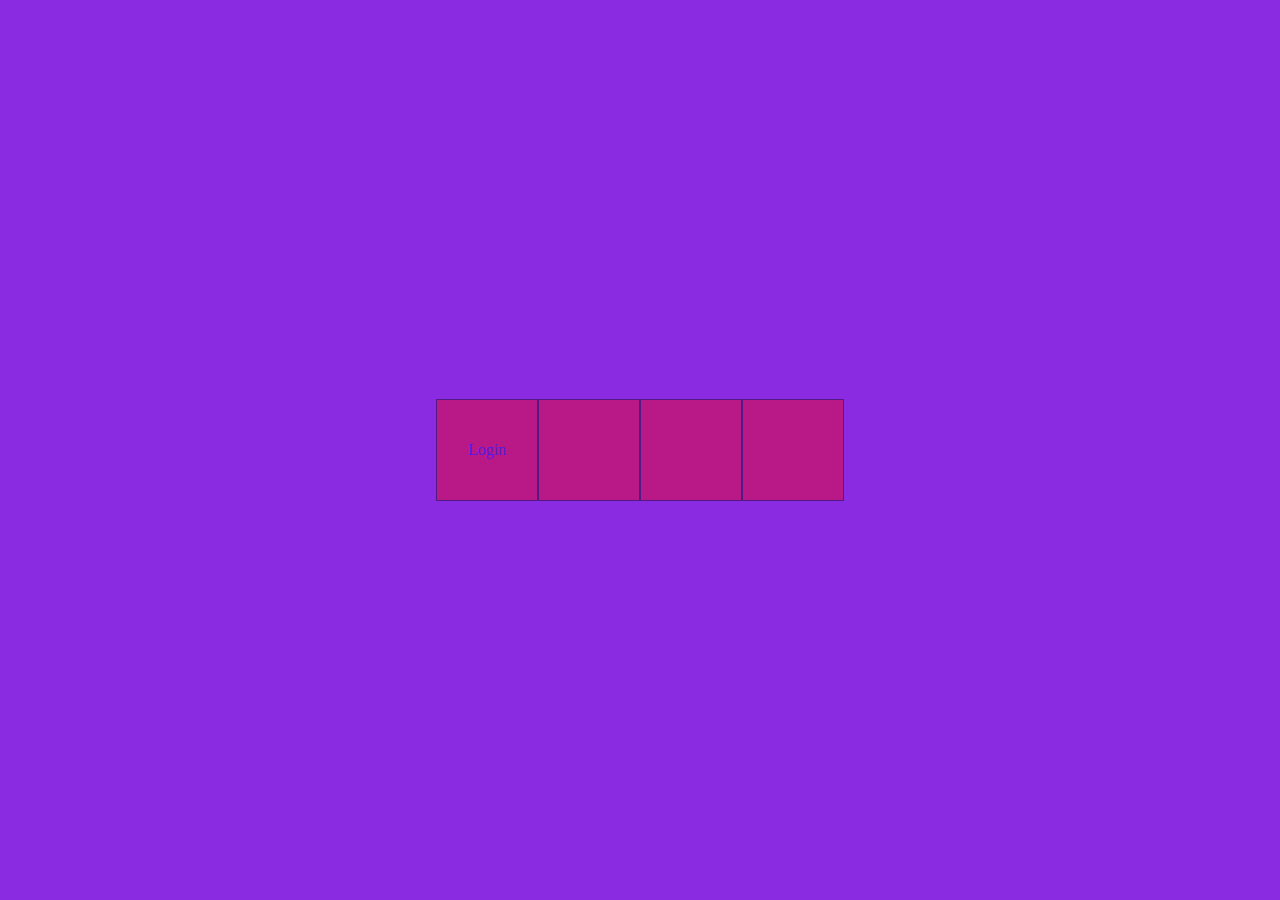
==== index.html @ 6758e1b6 "visualizacao" ====
<!DOCTYPE html>
<html lang="pt-br">
<head>
    <meta charset="UTF-8">
    <meta http-equiv="X-UA-Compatible" content="IE=edge">
    <meta name="viewport" content="width=device-width, initial-scale=1.0">
    <title>Viewer</title>
    <style>
        *{
            margin: 0;
            padding: 0;
            text-decoration: none;
            list-style: none;
        }
        body{
            height: 100vh;
            width: 100%;
            display: flex;
            justify-content: center;
            align-items: center;
            background-color: blueviolet;
        }
        div{
            display: flex;
            justify-content: center;
            align-items: center;
            background-color: red;
            width: 100px;
            aspect-ratio: 1;
            border-radius: 0px;
            font-size: 16px;
            border: 1px solid black;
        }
        div:hover{
            box-shadow: 0 0 10px;
            width: 110px;
        }
        div:not(:hover){
            opacity: .4;
        }
    </style>
</head>
<body>
    <div class="btn"><a href="DripStore_login/index.html">Login</a></div>
    <div class="btn"></div>
    <div class="btn"></div>
    <div class="btn"></div>
</body>
</html>
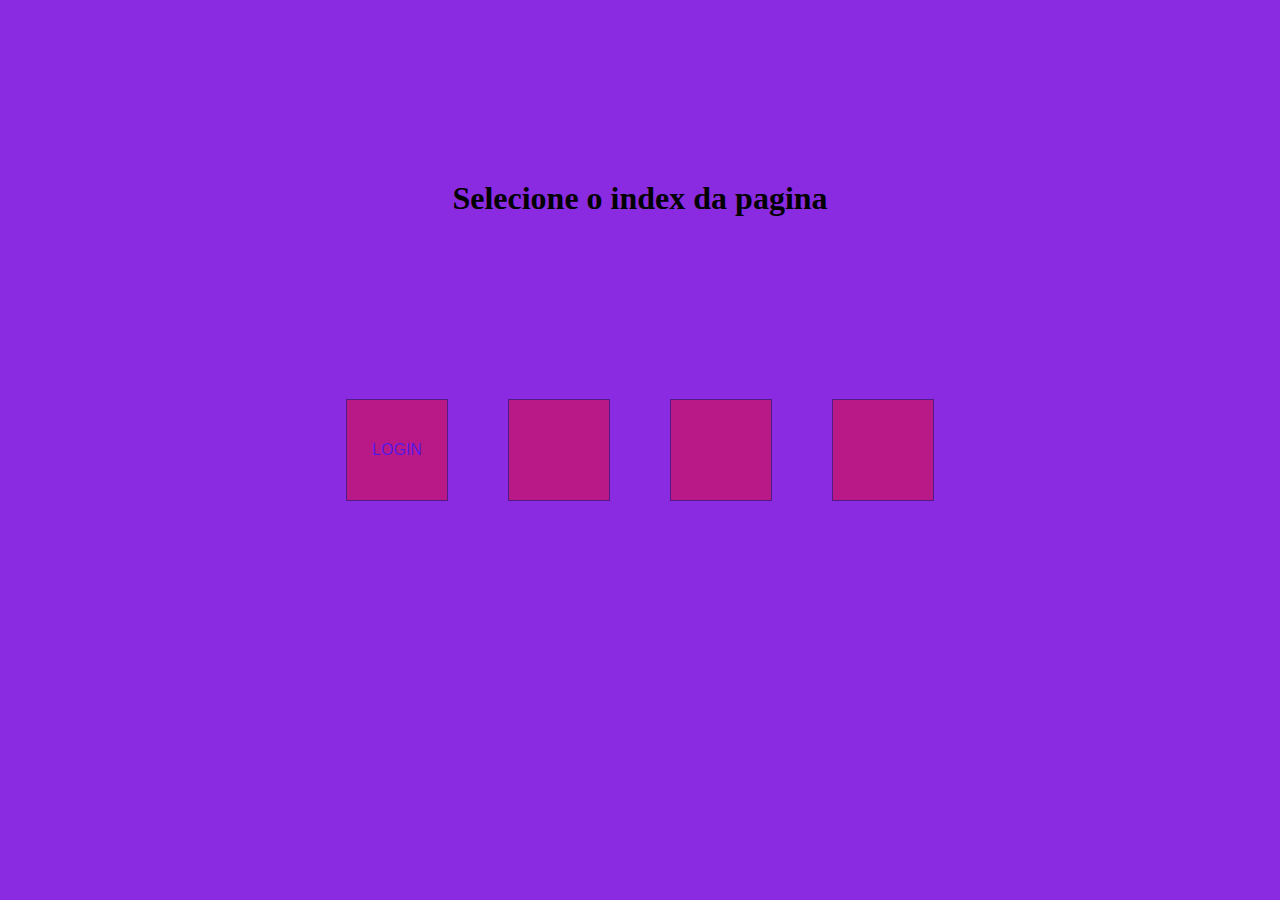
==== commit 41496361: "visualizacao" ====
--- a/index.html
+++ b/index.html
@@ -16,9 +16,13 @@
             height: 100vh;
             width: 100%;
             display: flex;
+            flex-direction: column;
             justify-content: center;
             align-items: center;
             background-color: blueviolet;
+        }
+        section{
+            display: flex;
         }
         div{
             display: flex;
@@ -30,20 +34,30 @@
             border-radius: 0px;
             font-size: 16px;
             border: 1px solid black;
+            font-family: Arial, Helvetica, sans-serif;
+            /* color: aliceblue; */
+            font-weight: 100;
+            transition: 0.3s;
+            margin: 0 30px;
         }
         div:hover{
             box-shadow: 0 0 10px;
-            width: 110px;
+            font-size: 32px;
+            width: 200px;
         }
         div:not(:hover){
+            width: 100px;
             opacity: .4;
         }
     </style>
 </head>
 <body>
-    <div class="btn"><a href="DripStore_login/index.html">Login</a></div>
-    <div class="btn"></div>
-    <div class="btn"></div>
-    <div class="btn"></div>
+    <h1 style="position: absolute; top:20%">Selecione o index da pagina</h1>
+    <section>
+        <div class="btn"><a href="DripStore_login/index.html">LOGIN</a></div>
+        <div class="btn"></div>
+        <div class="btn"></div>
+        <div class="btn"></div>
+    </section>
 </body>
 </html>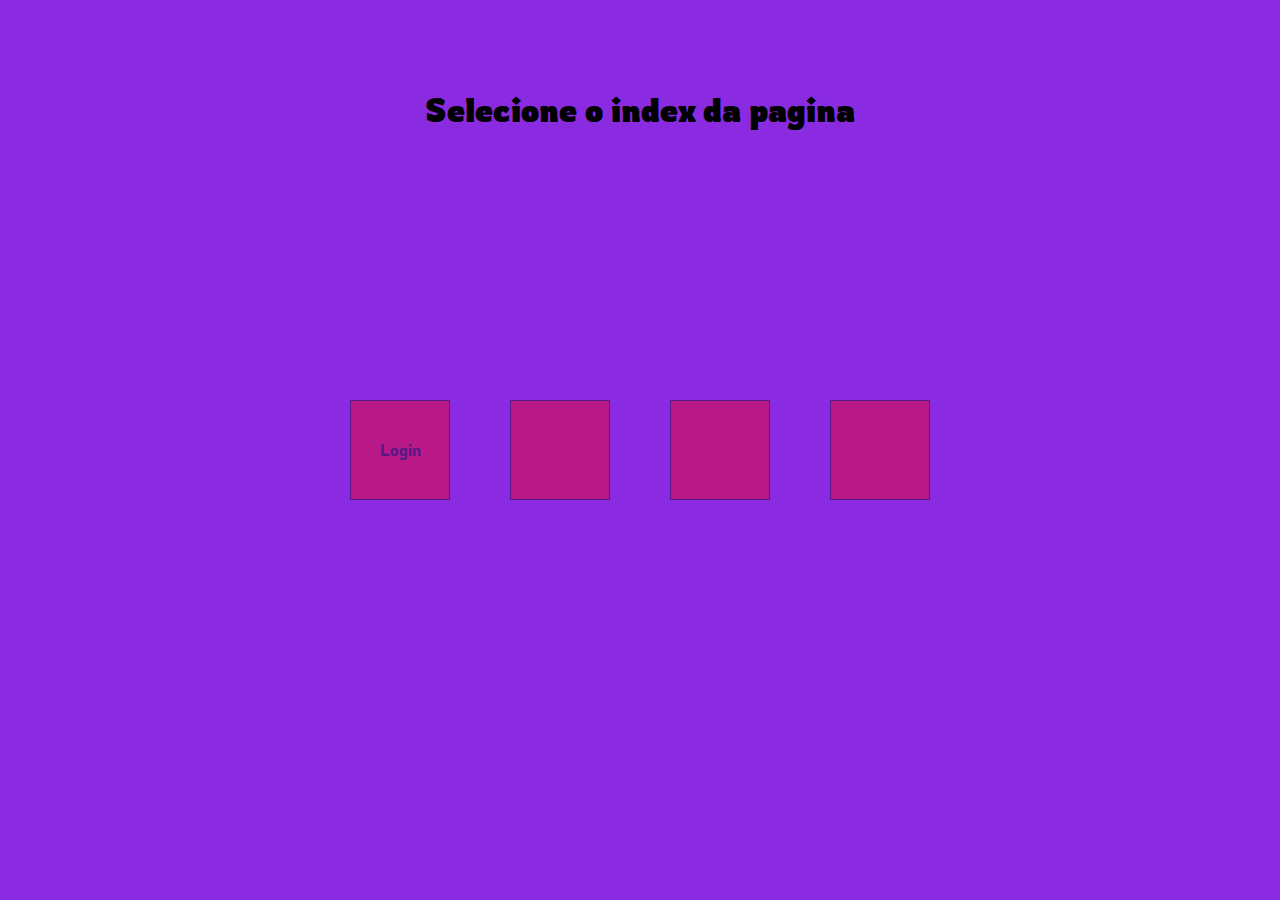
==== commit c4bc780e: "finalizado o css, html e reponsivo da pagina de login" ====
--- a/index.html
+++ b/index.html
@@ -5,56 +5,12 @@
     <meta http-equiv="X-UA-Compatible" content="IE=edge">
     <meta name="viewport" content="width=device-width, initial-scale=1.0">
     <title>Viewer</title>
-    <style>
-        *{
-            margin: 0;
-            padding: 0;
-            text-decoration: none;
-            list-style: none;
-        }
-        body{
-            height: 100vh;
-            width: 100%;
-            display: flex;
-            flex-direction: column;
-            justify-content: center;
-            align-items: center;
-            background-color: blueviolet;
-        }
-        section{
-            display: flex;
-        }
-        div{
-            display: flex;
-            justify-content: center;
-            align-items: center;
-            background-color: red;
-            width: 100px;
-            aspect-ratio: 1;
-            border-radius: 0px;
-            font-size: 16px;
-            border: 1px solid black;
-            font-family: Arial, Helvetica, sans-serif;
-            /* color: aliceblue; */
-            font-weight: 100;
-            transition: 0.3s;
-            margin: 0 30px;
-        }
-        div:hover{
-            box-shadow: 0 0 10px;
-            font-size: 32px;
-            width: 200px;
-        }
-        div:not(:hover){
-            width: 100px;
-            opacity: .4;
-        }
-    </style>
+    <link rel="stylesheet" href="style.css">
 </head>
 <body>
-    <h1 style="position: absolute; top:20%">Selecione o index da pagina</h1>
+    <h1 style="position: absolute; top:10%">Selecione o index da pagina</h1>
     <section>
-        <div class="btn"><a href="DripStore_login/index.html">LOGIN</a></div>
+        <div class="btn"><a href="DripStore_login/index.html">Login</a></div>
         <div class="btn"></div>
         <div class="btn"></div>
         <div class="btn"></div>
--- a/style.css
+++ b/style.css
@@ -0,0 +1,65 @@
+@import url('https://fonts.googleapis.com/css2?family=Rowdies&display=swap');
+*{
+    margin: 0;
+    padding: 0;
+    box-sizing: border-box;
+    text-decoration: none;
+    list-style: none;
+    font-family: 'Rowdies', cursive;
+}
+body{
+    height: 100vh;
+    width: 100%;
+    display: flex;
+    flex-direction: column;
+    justify-content: center;
+    align-items: center;
+    background-color: blueviolet;
+}
+section{
+    display: flex;
+}
+div{
+    display: flex;
+    justify-content: center;
+    align-items: center;
+    background-color: red;
+    width: 100px;
+    aspect-ratio: 1;
+    border-radius: 0px;
+    font-size: 16px;
+    border: 1px solid black;
+    font-family: Arial, Helvetica, sans-serif;
+    font-weight: 100;
+    transition: 0.3s;
+    margin: 0 30px;
+}
+div:hover{
+    box-shadow: 0 0 10px;
+    font-size: 32px;
+    width: 200px;
+}
+div:not(:hover){
+    width: 100px;
+    opacity: .4;
+}
+a{
+    position: relative;
+    color: black;
+}
+a:hover:after{
+    content: " ";
+    position: absolute;
+    background-color: greenyellow;
+    left: 0;
+    box-shadow: 0 0 5px whitesmoke;
+    bottom: -5px;
+    width: 0;
+    border-radius: 3px;
+    height: 5px;
+    animation: linha .8s ease-in-out;
+}
+
+@keyframes linha {
+    100% {width: 100%;}
+}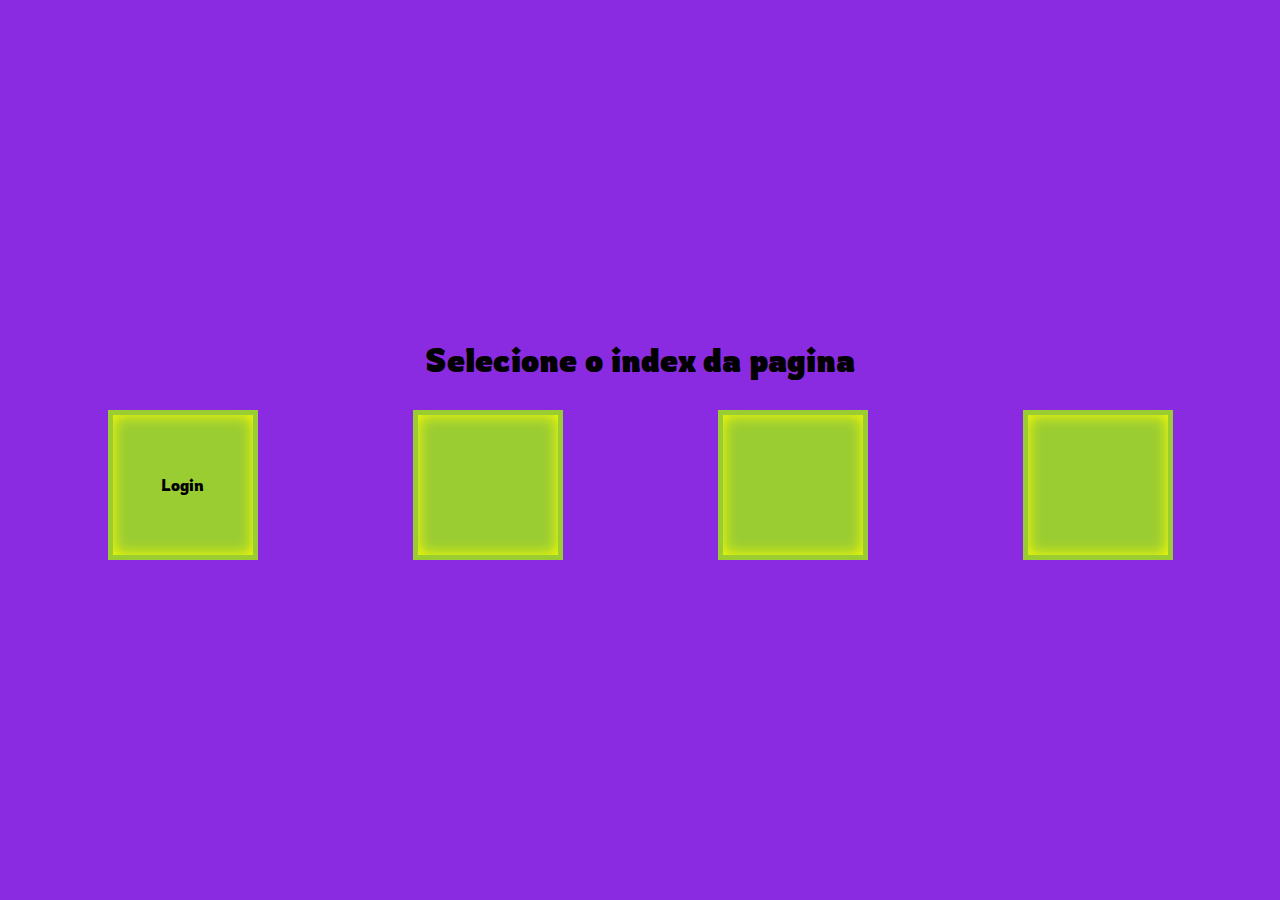
==== commit 6fe40742: "fiz algumas alteracoes" ====
--- a/index.html
+++ b/index.html
@@ -1,19 +1,28 @@
 <!DOCTYPE html>
 <html lang="pt-br">
-<head>
-    <meta charset="UTF-8">
-    <meta http-equiv="X-UA-Compatible" content="IE=edge">
-    <meta name="viewport" content="width=device-width, initial-scale=1.0">
+  <head>
+    <meta charset="UTF-8" />
+    <meta http-equiv="X-UA-Compatible" content="IE=edge" />
+    <meta name="viewport" content="width=device-width, initial-scale=1.0" />
     <title>Viewer</title>
-    <link rel="stylesheet" href="style.css">
-</head>
-<body>
-    <h1 style="position: absolute; top:10%">Selecione o index da pagina</h1>
-    <section>
+    <link rel="stylesheet" href="style.css" />
+  </head>
+  <body>
+    <div class="container">
+        
+      <h1>Selecione o index da pagina</h1>
+
+      <section>
+        
         <div class="btn"><a href="DripStore_login/index.html">Login</a></div>
+        
         <div class="btn"></div>
+        
         <div class="btn"></div>
+        
         <div class="btn"></div>
+      
     </section>
-</body>
-</html>+    </div>
+  </body>
+</html>
--- a/style.css
+++ b/style.css
@@ -1,65 +1,109 @@
-@import url('https://fonts.googleapis.com/css2?family=Rowdies&display=swap');
-*{
-    margin: 0;
-    padding: 0;
-    box-sizing: border-box;
-    text-decoration: none;
-    list-style: none;
-    font-family: 'Rowdies', cursive;
+@import url("https://fonts.googleapis.com/css2?family=Rowdies&display=swap");
+.fechar {
+  display: flex;
+  align-items: center;
+  justify-content: center;
+
+  position: relative;
+  /* border: 1px solid black; */
+  height: 40px;
+  aspect-ratio: 1;
+  cursor: pointer;
+  z-index: 2;
+
+  right: 0px;
+  top: 0px;
 }
-body{
-    height: 100vh;
-    width: 100%;
-    display: flex;
-    flex-direction: column;
-    justify-content: center;
-    align-items: center;
-    background-color: blueviolet;
+.fechar::after {
+  position: absolute;
+  content: " ";
+  background-color: black;
+  height: 5px;
+  width: 100%;
+  border-radius: 3px;
+  transform: rotate(45deg);
+}
+.fechar::before {
+  position: absolute;
+  content: " ";
+  background-color: black;
+  height: 5px;
+  width: 100%;
+  border-radius: 3px;
+  transform: rotate(-45deg);
+}
+
+* {
+  margin: 0;
+  padding: 0;
+  box-sizing: border-box;
+  text-decoration: none;
+  list-style: none;
+  font-family: "Rowdies", cursive;
+}
+body {
+  height: 100vh;
+  width: 100%;
+  background-color: blueviolet;
+}
+.container {
+  height: 100%;
+  width: 100%;
+  display: flex;
+  flex-wrap: wrap;
+  flex-direction: column;
+  padding: 30px;
+  gap: 30px;
+  justify-content: center;
+  align-items: center;
+}
+.container > h1 {
+    text-align: center;
+    font-size: 32px;
+    transition: .5S;
 }
 section{
+    width: 100%;
+    height: auto;
     display: flex;
+    flex-direction: row;
+    flex-wrap: wrap;
+    justify-content: space-around;
+    align-items: center;
 }
-div{
+.btn{
     display: flex;
+    align-items: center;
     justify-content: center;
-    align-items: center;
-    background-color: red;
-    width: 100px;
+    width: 150px;
     aspect-ratio: 1;
-    border-radius: 0px;
-    font-size: 16px;
-    border: 1px solid black;
-    font-family: Arial, Helvetica, sans-serif;
-    font-weight: 100;
-    transition: 0.3s;
-    margin: 0 30px;
-}
-div:hover{
-    box-shadow: 0 0 10px;
-    font-size: 32px;
-    width: 200px;
-}
-div:not(:hover){
-    width: 100px;
-    opacity: .4;
+    border: 1px solid;
+    background-color:yellowgreen;
+    border: 5px solid;
+    box-shadow: inset 0 0 15px yellow;
+    border-color: yellowgreen;
 }
 a{
     position: relative;
     color: black;
 }
-a:hover:after{
+a:hover::after{
+    position: absolute;
     content: " ";
-    position: absolute;
-    background-color: greenyellow;
+    background-color: green;
     left: 0;
-    box-shadow: 0 0 5px whitesmoke;
     bottom: -5px;
-    width: 0;
+    width: 100%;
     border-radius: 3px;
     height: 5px;
-    animation: linha .8s ease-in-out;
 }
 
-@keyframes linha {
-    100% {width: 100%;}
+@media (max-width:480px){
+    .container > h1 {
+        font-size: 26px;
+    }   
+    section{
+        gap: 15px;
+        flex-direction: column;
+    }
 }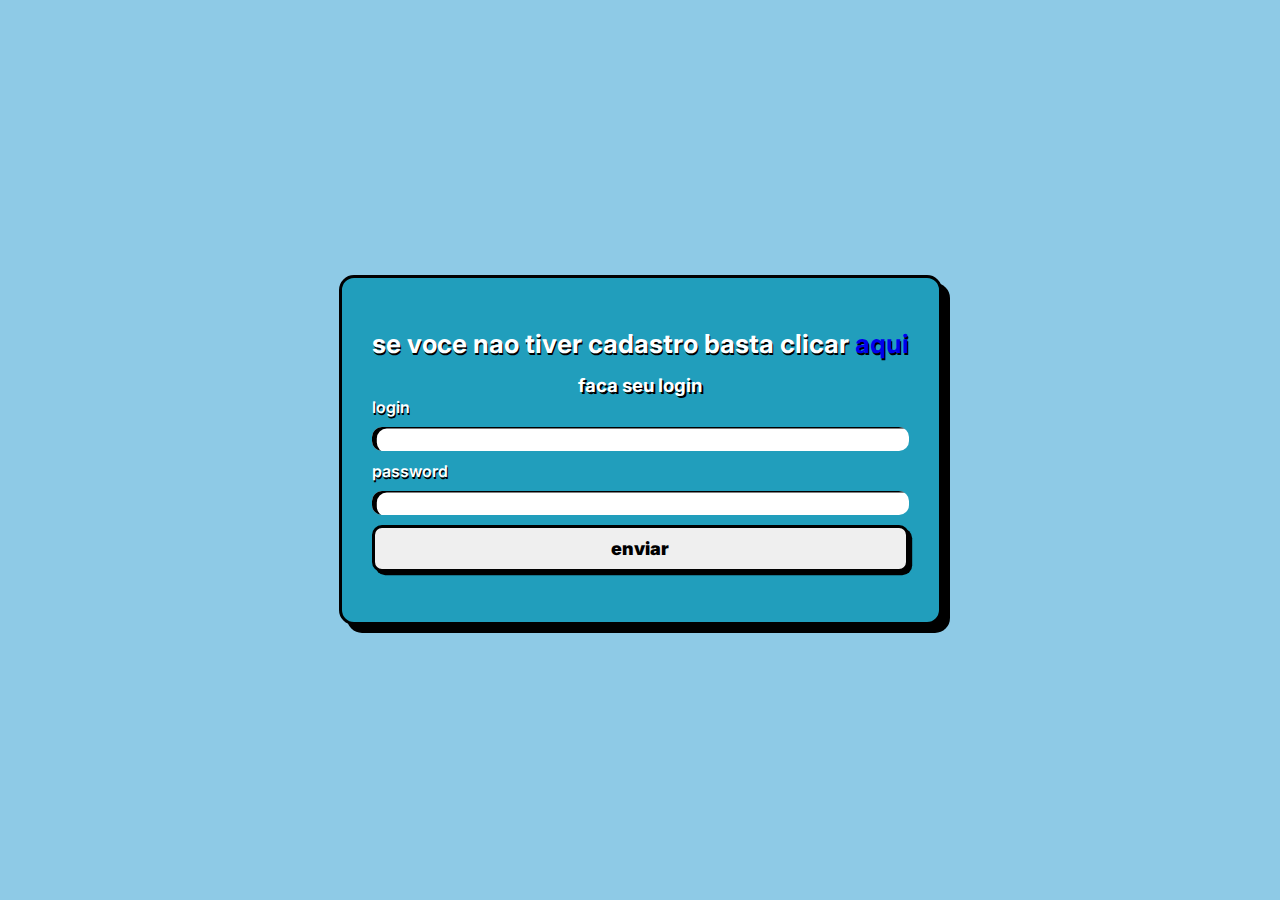
==== commit a1d92fd6: "form de entrada" ====
--- a/index.html
+++ b/index.html
@@ -8,21 +8,26 @@
     <link rel="stylesheet" href="style.css" />
   </head>
   <body>
-    <div class="container">
-        
-      <h1>Selecione o index da pagina</h1>
-
-      <section>
-        
-        <div class="btn"><a href="DripStore_login/index.html">Login</a></div>
-        
-        <div class="btn"></div>
-        
-        <div class="btn"></div>
-        
-        <div class="btn"></div>
-      
-    </section>
+    <div class="card">
+      <h1>se voce nao tiver cadastro basta clicar<a href="DripStore_login/index.html"> aqui</a></h1>
+      <form id="form">
+        <h3>faca seu login</h3>
+        <label for="login">login</label>
+        <input type="text" id="login" required>
+        <label for="password">password</label>
+        <input type="password" name="password" id="password" required>
+        <button>enviar</button>
+      </form>
     </div>
+    <script>
+      let login = document.getElementById("login")
+      let password = document.getElementById("password")
+      let form = document.getElementById("form")
+      let acess = ["adm"]
+      form.addEventListener("submit", (event) =>{
+        event.preventDefault()
+        login.value && password.value == acess[0]? [console.log("acesso permitido"), window.open(URL,"http://127.0.0.1:5500/DripStore_login/index.html")]:console.log("acesso negado")
+      })
+    </script>
   </body>
-</html>
+</html>--- a/style.css
+++ b/style.css
@@ -1,109 +1,85 @@
-@import url("https://fonts.googleapis.com/css2?family=Rowdies&display=swap");
-.fechar {
-  display: flex;
-  align-items: center;
-  justify-content: center;
+@import url(./DripStore_login/resources/styles/reset.css);
 
-  position: relative;
-  /* border: 1px solid black; */
-  height: 40px;
-  aspect-ratio: 1;
-  cursor: pointer;
-  z-index: 2;
+/* *{
+  outline: 1px solid black;
+} */
 
-  right: 0px;
-  top: 0px;
-}
-.fechar::after {
-  position: absolute;
-  content: " ";
-  background-color: black;
-  height: 5px;
-  width: 100%;
-  border-radius: 3px;
-  transform: rotate(45deg);
-}
-.fechar::before {
-  position: absolute;
-  content: " ";
-  background-color: black;
-  height: 5px;
-  width: 100%;
-  border-radius: 3px;
-  transform: rotate(-45deg);
+:root{
+  --bg-baby-blue:#8ecae6;
+  --bg-blue-defalt:#219ebc;
+  --bg-blue-dark:#023047;
+  --bg-yellow:#ffb703;
+  --bg-orange:#fb8500;
+  --shadow-draw: .5rem .5rem black;
 }
 
-* {
-  margin: 0;
-  padding: 0;
-  box-sizing: border-box;
-  text-decoration: none;
-  list-style: none;
-  font-family: "Rowdies", cursive;
-}
-body {
+
+body{
+  width: 100vw;
   height: 100vh;
-  width: 100%;
-  background-color: blueviolet;
-}
-.container {
-  height: 100%;
-  width: 100%;
   display: flex;
-  flex-wrap: wrap;
-  flex-direction: column;
-  padding: 30px;
-  gap: 30px;
   justify-content: center;
   align-items: center;
-}
-.container > h1 {
-    text-align: center;
-    font-size: 32px;
-    transition: .5S;
-}
-section{
-    width: 100%;
-    height: auto;
-    display: flex;
-    flex-direction: row;
-    flex-wrap: wrap;
-    justify-content: space-around;
-    align-items: center;
-}
-.btn{
-    display: flex;
-    align-items: center;
-    justify-content: center;
-    width: 150px;
-    aspect-ratio: 1;
-    border: 1px solid;
-    background-color:yellowgreen;
-    border: 5px solid;
-    box-shadow: inset 0 0 15px yellow;
-    border-color: yellowgreen;
-}
-a{
-    position: relative;
-    color: black;
-}
-a:hover::after{
-    position: absolute;
-    content: " ";
-    background-color: green;
-    left: 0;
-    bottom: -5px;
-    width: 100%;
-    border-radius: 3px;
-    height: 5px;
+  background: var(--bg-baby-blue);
+  font-family: inherit;
+  font-weight: 600;
 }
 
-@media (max-width:480px){
-    .container > h1 {
-        font-size: 26px;
-    }   
-    section{
-        gap: 15px;
-        flex-direction: column;
-    }
+.card{
+  display: flex;
+  flex-direction: column;
+  gap: 15px;
+  margin: 0px 50px;
+  padding: 50px 30px;
+  border-radius: 15px;
+  background: var(--bg-blue-defalt);
+  border: 3px solid black;
+  color: white;
+  box-shadow: var(--shadow-draw);
+  text-shadow: .1rem .1rem rgb(0, 0, 0);
+}
+
+form{
+  display: flex;
+  flex-direction: column;
+}
+
+h1{
+  font-size: 26px;
+}
+
+h3{
+  text-align: center;
+}
+label{
+  margin-bottom: 10px;
+}
+[type="text"],[type="password"]{
+  margin-bottom: 10px;
+  border-radius: 10px;
+  border: none;
+  box-shadow: inset .3rem .1rem;
+  padding: 4px 0;
+}
+
+[type="text"]:hover,[type="password"]:focus{
+  background: var(--bg-blue-dark);
+  border-color: var(--bg-yellow);
+  color: black;
+}
+
+button{
+  padding: 10px 50px;
+  border-radius: 10px;
+  border: 3px solid black;
+  box-shadow: .2rem .2rem;
+  cursor: pointer;
+  font-size: 18px;
+  font-weight: 900;
+  transition: .3s;
+}
+
+button:hover{
+  transform: translate(-0.1rem,-0.1rem);
+  background-color: var(--bg-blue-dark);
 }